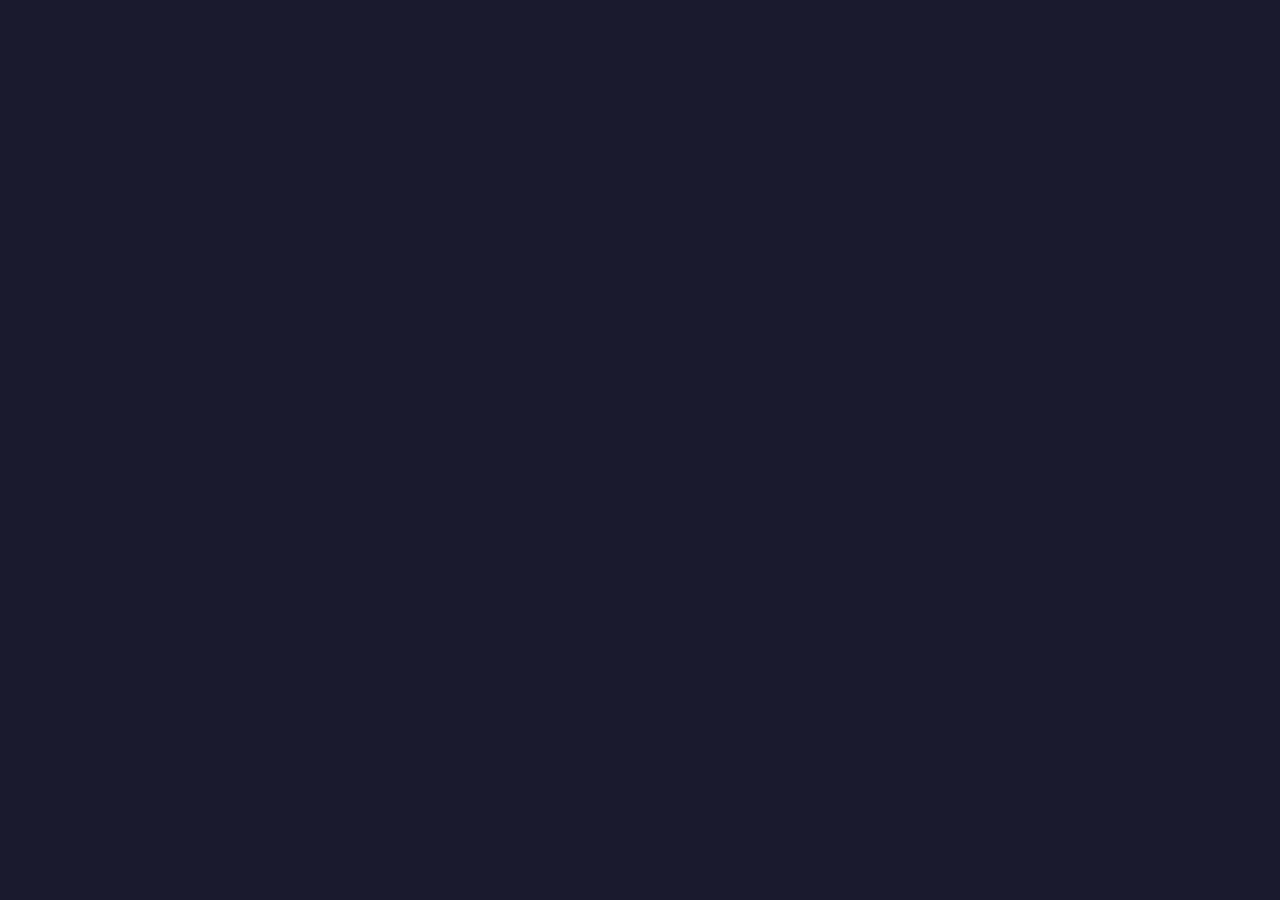
==== Index/index.html @ a8785d55 "previa do portfolio" ====
<!DOCTYPE html>
<html lang="pt-BR">
<head>
  <meta charset="UTF-8">
  <meta name="viewport" content="width=device-width, initial-scale=1.0">
  <title>Arthur Borriero</title>
  <style>body{ visibility: hidden; }</style>
  <link rel="stylesheet" href="style-index.css">
</head>
<body>
 
  <div class="cards">
    <div class="card br" onclick="navigate('../Portfolio-BR/portfolio-pt.html')">
      <img src="br-flag.webp" alt="Bandeira do Brasil">
      <div class="label">PORTUGUÊS</div>
    </div>
    <div class="card US" onclick="navigate('/Portfolio-EN/portfolio-en.html')">
      <img src="us-flag.webp" alt="US Flag">
      <div class="label">ENGLISH</div>
    </div>
  </div>
 
  <div id="fade-overlay"></div>
 
  <script>
    function navigate(url) {
      const overlay = document.getElementById('fade-overlay');
      overlay.classList.add('active');
      setTimeout(() => { window.location.href = url; }, 650);
    }
  </script>
<script>
  document.addEventListener('DOMContentLoaded', () => {
    setTimeout(() => {
      document.body.style.visibility = 'visible';
    }, 1000);
  });
</script>
 
</body>
</html>
---- Index/style-index.css ----
@import url('https://fonts.googleapis.com/css2?family=Press+Start+2P&display=swap');
 
* { margin: 0; padding: 0; box-sizing: border-box; }
 
body {
  min-height: 100vh;
  display: flex;
  align-items: center;
  justify-content: center;
  background: #1a1a2e;
}
 
.cards {
  display: flex;
  gap: 56px;
  flex-wrap: wrap;
  justify-content: center;
  padding: 40px 20px;
}
 
.card {
  display: flex;
  flex-direction: column;
  align-items: center;
  gap: 18px;
  cursor: pointer;
  padding: 28px 24px;
  background: #16213e;
  border: 3px solid #2a2a5a;
  transition: border-color 0.2s, box-shadow 0.2s, transform 0.2s;
}
 
.card:hover { transform: translateY(-5px); }
 
.card.br:hover {
  border-color: #00c853;
  box-shadow: 0 0 18px 4px rgba(0,200,83,0.45), 0 0 40px 8px rgba(0,200,83,0.15);
}
 
.card.US:hover {
  border-color: #4fc3f7;
  box-shadow: 0 0 18px 4px rgba(79,195,247,0.45), 0 0 40px 8px rgba(79,195,247,0.15);
}
 
.card img {
  width: 160px;
  height: auto;
  image-rendering: pixelated;
  image-rendering: crisp-edges;
  display: block;
}
 
.label {
  font-family: sans-serif;
  font-size: 13px;
  letter-spacing: 2px;
  color: #c8d6e5;
  transition: color 0.2s;
}
 
.card.br:hover .label { color: #00c853; }
.card.US:hover .label { color: #4fc3f7; }
 
#fade-overlay {
  position: fixed;
  inset: 0;
  background: #000;
  opacity: 0;
  pointer-events: none;
  transition: opacity 0.6s ease;
  z-index: 9999;
}
 
#fade-overlay.active {
  opacity: 1;
  pointer-events: all;
}
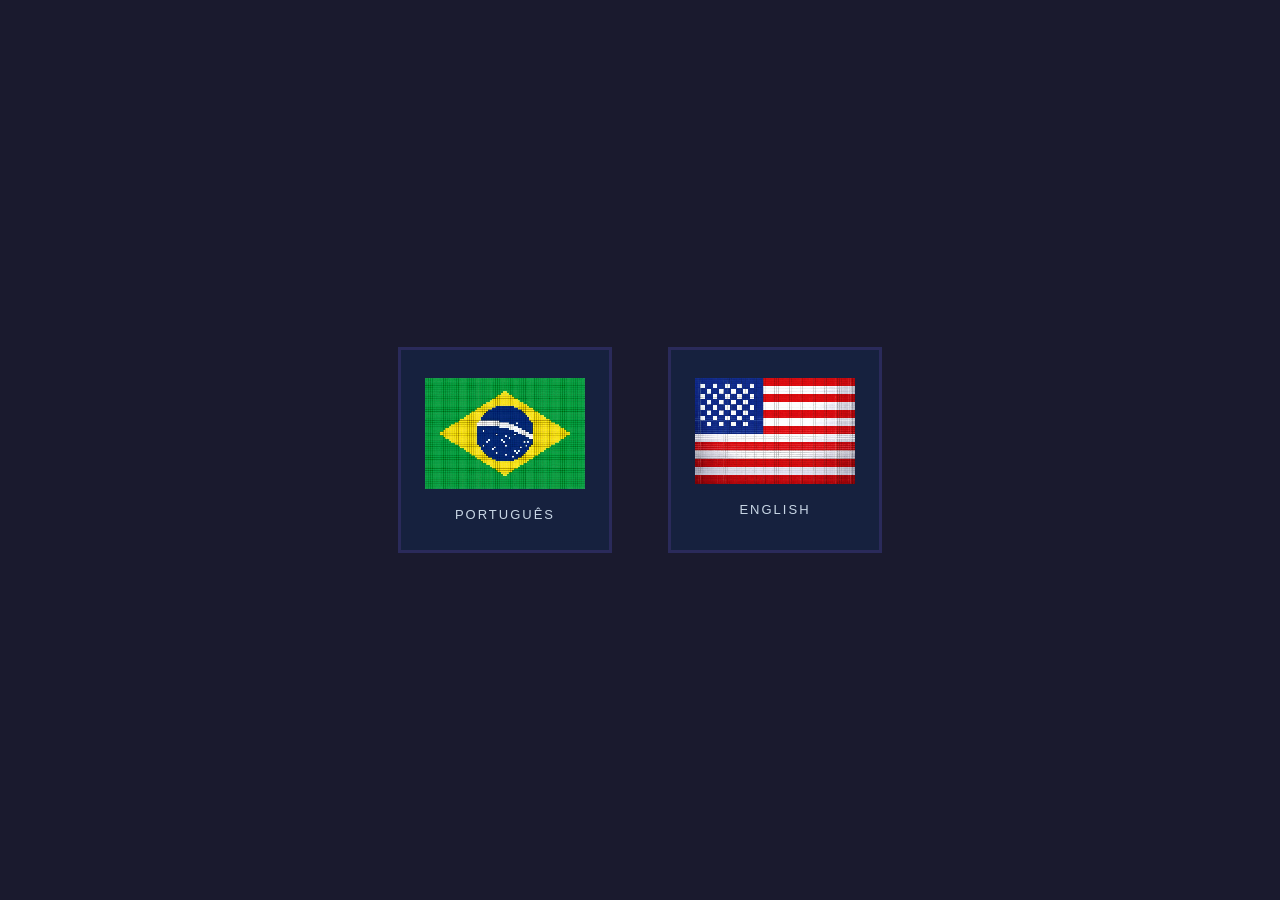
==== commit 4d43d9ac: "CSS fixed" ====
--- a/Index/index.html
+++ b/Index/index.html
@@ -4,7 +4,7 @@
   <meta charset="UTF-8">
   <meta name="viewport" content="width=device-width, initial-scale=1.0">
   <title>Arthur Borriero</title>
-  <style>body{ visibility: hidden; }</style>
+  <style>body{visibility: hidden;}</style>
   <link rel="stylesheet" href="style-index.css">
 </head>
 <body>
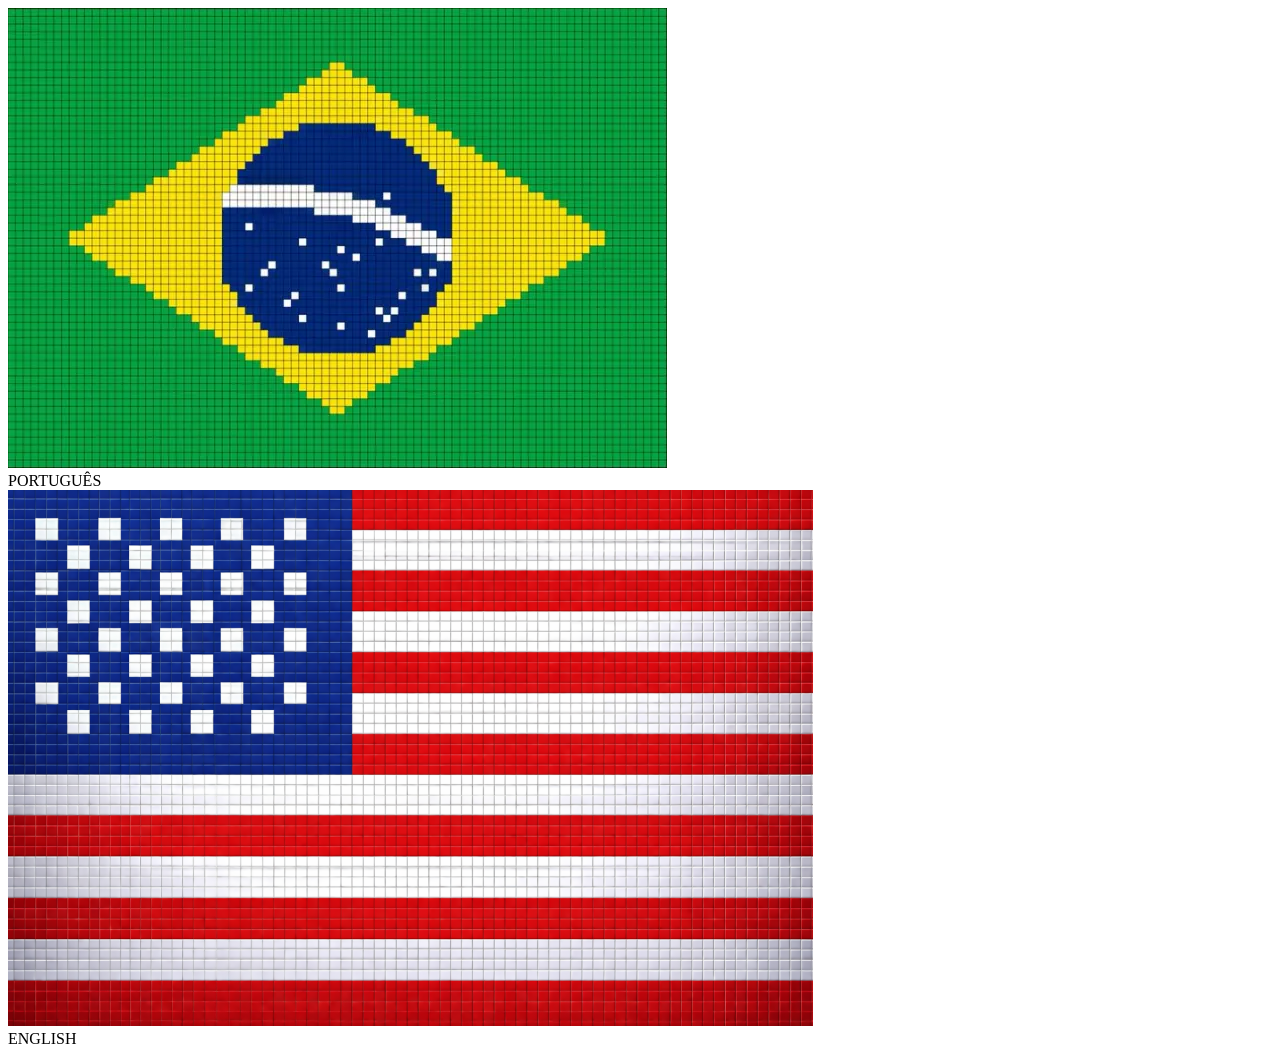
==== commit 4d52392b: "css fixed" ====
--- a/Index/index.html
+++ b/Index/index.html
@@ -5,7 +5,7 @@
   <meta name="viewport" content="width=device-width, initial-scale=1.0">
   <title>Arthur Borriero</title>
   <style>body{visibility: hidden;}</style>
-  <link rel="stylesheet" href="style-index.css">
+  <link rel="stylesheet" href="Index/style-index.css">
 </head>
 <body>
  
